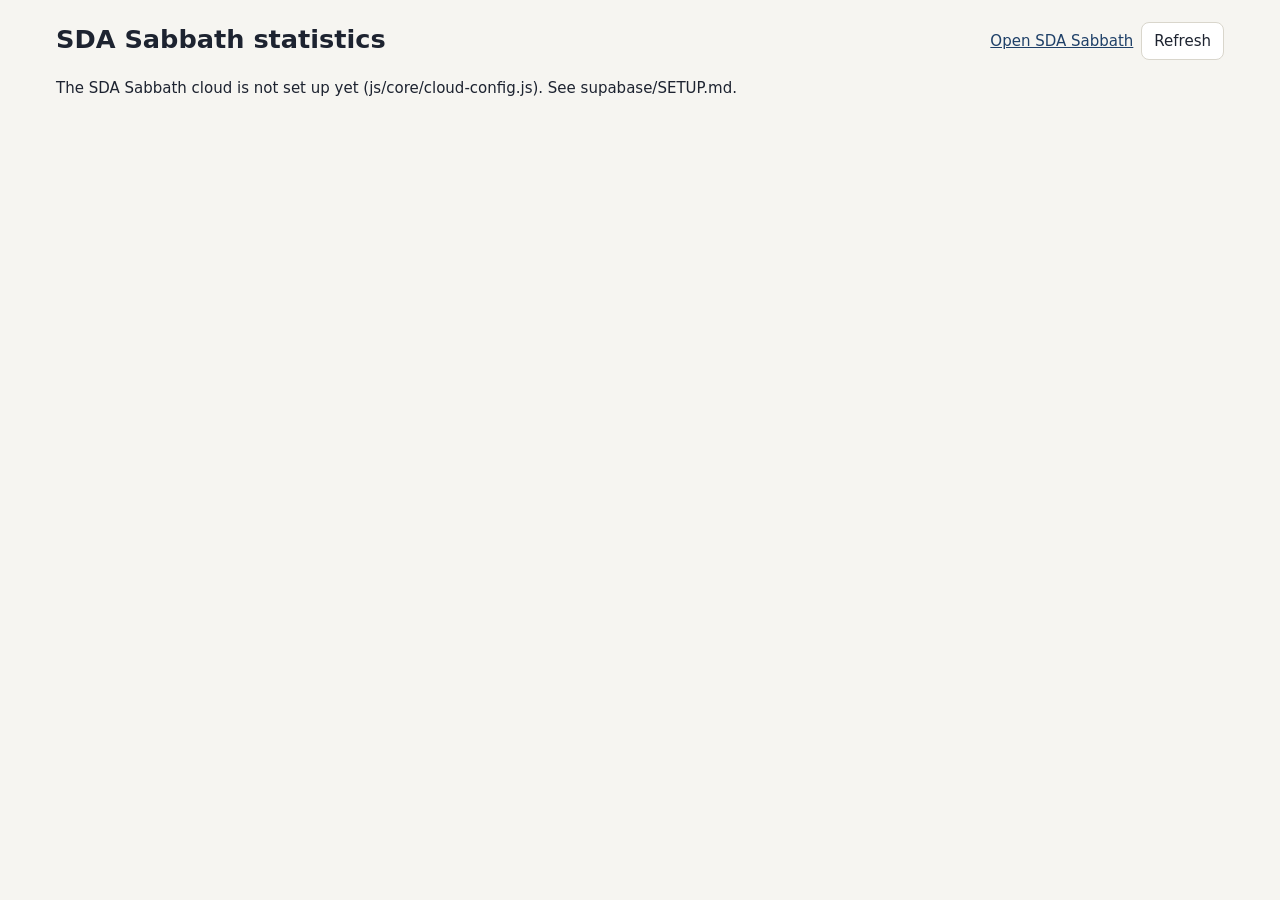
==== admin.html @ f9bc1de7 "Bring in Church_Service's fixes and upgrades, kept separate from Church_Service Everything Church_Se" ====
<!doctype html>
<html lang="en-ZA">
<head>
<meta charset="utf-8">
<meta http-equiv="Content-Security-Policy" content="default-src 'self'; script-src 'self'; connect-src 'self' https://*.supabase.co https://*.supabase.in; style-src 'self' 'unsafe-inline'; img-src 'self' data:; base-uri 'self'; form-action 'none'; object-src 'none'">
<meta name="viewport" content="width=device-width, initial-scale=1">
<meta name="robots" content="noindex">
<meta name="theme-color" content="#161c28">
<title>Statistics – SDA Sabbath</title>
<link rel="icon" href="icons/favicon.svg" type="image/svg+xml">
<style>
  :root { color-scheme: light dark; --bg:#f6f5f1; --fg:#1d2330; --muted:#5a6475; --line:#d9d6cc; --card:#fff; --accent:#2b7f3e; --bar:#1f4068; --warn:#b45309; }
  @media (prefers-color-scheme: dark) { :root { --bg:#141a25; --fg:#e9e4d8; --muted:#a3acbd; --line:#2f3b52; --card:#1b2332; --accent:#46a758; --bar:#7aa7e0; --warn:#f0b429; } }
  * { box-sizing: border-box; }
  body { margin:0; background:var(--bg); color:var(--fg); font:15px/1.5 system-ui, -apple-system, "Segoe UI", Roboto, sans-serif; }
  main { max-width: 1200px; margin: 0 auto; padding: 20px 16px 60px; }
  h1 { font-size: 1.6rem; margin: 0 0 4px; } h2 { font-size: 1.1rem; margin: 0 0 10px; }
  .muted { color: var(--muted); } a { color: var(--bar); }
  .kpis { display:grid; grid-template-columns: repeat(auto-fit, minmax(150px, 1fr)); gap: 10px; margin: 16px 0; }
  .kpi, .card { background: var(--card); border:1px solid var(--line); border-radius: 12px; padding: 12px 14px; }
  .kpi b { display:block; font-size: 1.7rem; line-height: 1.2; font-variant-numeric: tabular-nums; }
  .kpi span { color: var(--muted); font-size: .85rem; }
  .grid2 { display:grid; grid-template-columns: repeat(auto-fit, minmax(340px, 1fr)); gap: 12px; margin-bottom: 12px; }
  table { width:100%; border-collapse: collapse; font-size: .9rem; } th, td { text-align:left; padding: 6px 8px; border-bottom: 1px solid var(--line); vertical-align: top; }
  th { color: var(--muted); font-weight: 600; } td.n { text-align: right; font-variant-numeric: tabular-nums; }
  .scroll { max-height: 420px; overflow: auto; }
  button, input, select, textarea { font: inherit; }
  button { cursor: pointer; padding: 7px 12px; border-radius: 8px; border: 1px solid var(--line); background: var(--card); color: var(--fg); }
  button.primary { background: var(--accent); border-color: var(--accent); color: #fff; font-weight: 600; }
  input, select, textarea { padding: 8px 10px; border-radius: 8px; border: 1px solid var(--line); background: var(--bg); color: var(--fg); }
  .row { display:flex; gap: 8px; align-items: center; flex-wrap: wrap; }
  .fb { border-bottom: 1px solid var(--line); padding: 10px 0; } .fb p { white-space: pre-wrap; margin: 4px 0; }
  .tag { display:inline-block; padding: 1px 8px; border-radius: 999px; border: 1px solid var(--line); font-size: .78rem; }
  .tag.new { border-color: var(--warn); color: var(--warn); }
  svg text { fill: var(--muted); font-size: 10px; }
  .hbar { display:flex; align-items:center; gap: 8px; margin: 3px 0; } .hbar i { display:block; height: 10px; background: var(--bar); border-radius: 3px; }
  .hbar span:first-child { width: 120px; flex: none; overflow: hidden; text-overflow: ellipsis; white-space: nowrap; }
</style>
</head>
<body>
<main>
  <div class="row" style="justify-content:space-between"><div><h1>SDA Sabbath statistics</h1><div class="muted" id="who"></div></div>
    <div class="row"><a href="./">Open SDA Sabbath</a><button id="reload" type="button">Refresh</button><button id="out" type="button" hidden>Sign out</button></div></div>
  <div id="app"><p class="muted">Loading…</p></div>
</main>
<script type="module" src="js/admin-main.js"></script>
</body>
</html>
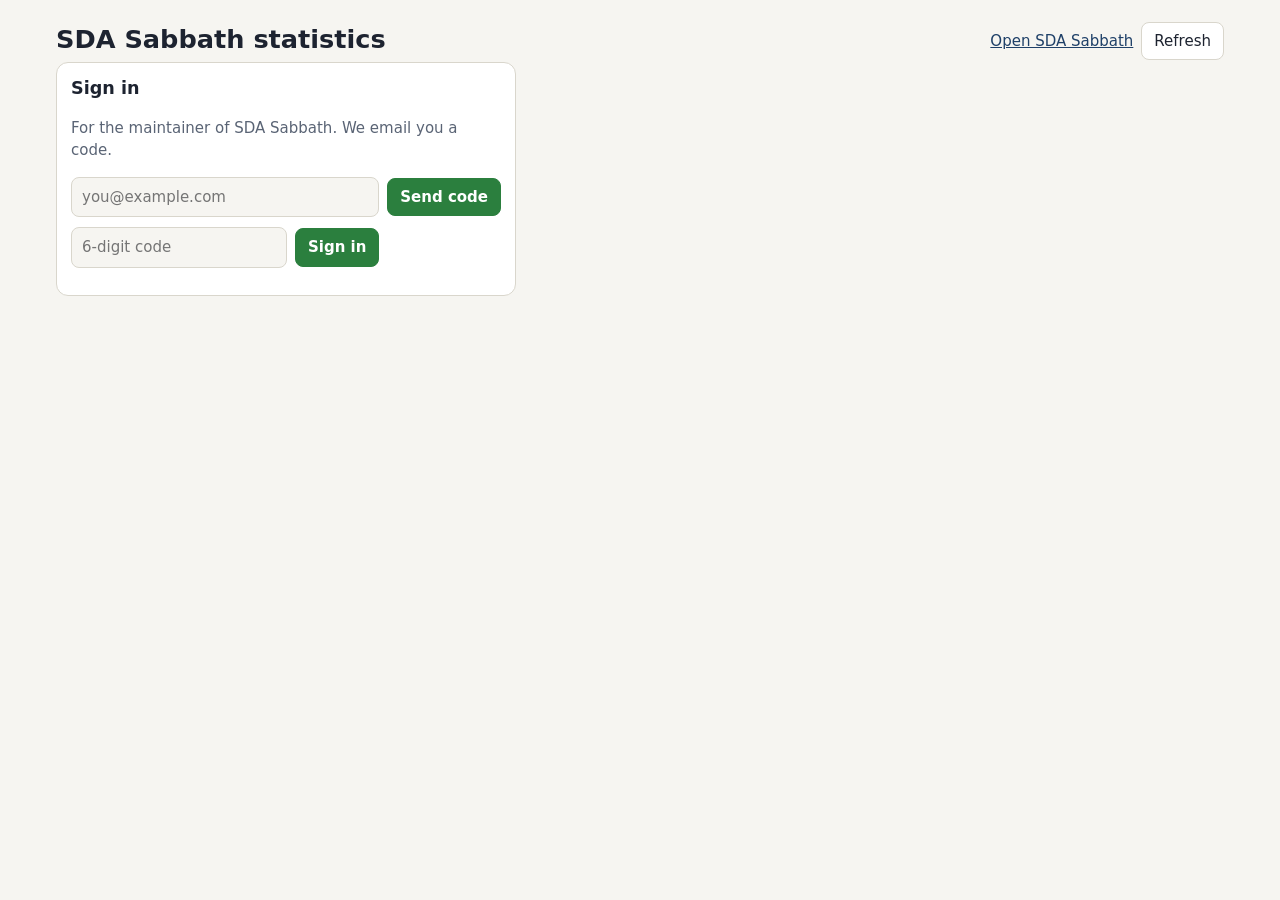
==== commit 161123d3: "Church statistics: offline recorder, dashboard, map, stories and a monthly email - Recorder (js/core" ====
--- a/admin.html
+++ b/admin.html
@@ -2,11 +2,12 @@
 <html lang="en-ZA">
 <head>
 <meta charset="utf-8">
+<meta name="referrer" content="strict-origin-when-cross-origin">
 <meta http-equiv="Content-Security-Policy" content="default-src 'self'; script-src 'self'; connect-src 'self' https://*.supabase.co https://*.supabase.in; style-src 'self' 'unsafe-inline'; img-src 'self' data:; base-uri 'self'; form-action 'none'; object-src 'none'">
 <meta name="viewport" content="width=device-width, initial-scale=1">
 <meta name="robots" content="noindex">
 <meta name="theme-color" content="#161c28">
-<title>Statistics – SDA Sabbath</title>
+<title>Church statistics – SDA Sabbath</title>
 <link rel="icon" href="icons/favicon.svg" type="image/svg+xml">
 <style>
   :root { color-scheme: light dark; --bg:#f6f5f1; --fg:#1d2330; --muted:#5a6475; --line:#d9d6cc; --card:#fff; --accent:#2b7f3e; --bar:#1f4068; --warn:#b45309; }
@@ -16,7 +17,7 @@
   main { max-width: 1200px; margin: 0 auto; padding: 20px 16px 60px; }
   h1 { font-size: 1.6rem; margin: 0 0 4px; } h2 { font-size: 1.1rem; margin: 0 0 10px; }
   .muted { color: var(--muted); } a { color: var(--bar); }
-  .kpis { display:grid; grid-template-columns: repeat(auto-fit, minmax(150px, 1fr)); gap: 10px; margin: 16px 0; }
+  .kpis { display:grid; grid-template-columns: repeat(auto-fit, minmax(132px, 1fr)); gap: 10px; margin: 16px 0; }
   .kpi, .card { background: var(--card); border:1px solid var(--line); border-radius: 12px; padding: 12px 14px; }
   .kpi b { display:block; font-size: 1.7rem; line-height: 1.2; font-variant-numeric: tabular-nums; }
   .kpi span { color: var(--muted); font-size: .85rem; }
@@ -34,7 +35,19 @@
   .tag.new { border-color: var(--warn); color: var(--warn); }
   svg text { fill: var(--muted); font-size: 10px; }
   .hbar { display:flex; align-items:center; gap: 8px; margin: 3px 0; } .hbar i { display:block; height: 10px; background: var(--bar); border-radius: 3px; }
-  .hbar span:first-child { width: 120px; flex: none; overflow: hidden; text-overflow: ellipsis; white-space: nowrap; }
+  .hbar span:first-child { width: 190px; flex: none; overflow: hidden; text-overflow: ellipsis; white-space: nowrap; }
+  nav.tabs { display:flex; gap:6px; flex-wrap:wrap; margin: 14px 0 6px; } nav.tabs button[aria-pressed="true"] { background: var(--bar); border-color: var(--bar); color: #fff; }
+  .filters { display:flex; gap:8px; flex-wrap:wrap; align-items:center; margin: 6px 0 4px; }
+  .lead { font-size: 1.05rem; margin: 10px 0 4px; } .lead li { margin: 3px 0; }
+  .kpi small { display:block; margin-top: 2px; font-size: .8rem; } .up { color: var(--accent); } .down { color: var(--warn); }
+  .hymnweek { display:flex; gap: 14px; align-items:center; } .hymnweek .num { font-size: 2.6rem; font-weight: 800; color: var(--bar); line-height: 1; }
+  .quote { border-left: 3px solid var(--accent); padding: 4px 0 4px 12px; margin: 10px 0; } .quote p { margin: 0 0 4px; white-space: pre-wrap; }
+  .map svg { width: 100%; height: auto; background: color-mix(in srgb, var(--bar) 8%, var(--card)); border-radius: 10px; }
+  .map path { fill: var(--card); stroke: var(--line); stroke-width: .6; vector-effect: non-scaling-stroke; }
+  .map circle { stroke: #fff; stroke-width: 1.2; vector-effect: non-scaling-stroke; }
+  .legend { display:flex; gap: 14px; flex-wrap: wrap; font-size: .85rem; color: var(--muted); } .legend i { display:inline-block; width: 10px; height: 10px; border-radius: 50%; margin-right: 5px; vertical-align: -1px; }
+  .pill { display:inline-block; padding: 1px 8px; border-radius: 999px; background: color-mix(in srgb, var(--accent) 15%, transparent); color: var(--accent); font-size: .78rem; }
+  @media (max-width: 600px) { .hbar span:first-child { width: 96px; } .kpi b { font-size: 1.4rem; } }
 </style>
 </head>
 <body>
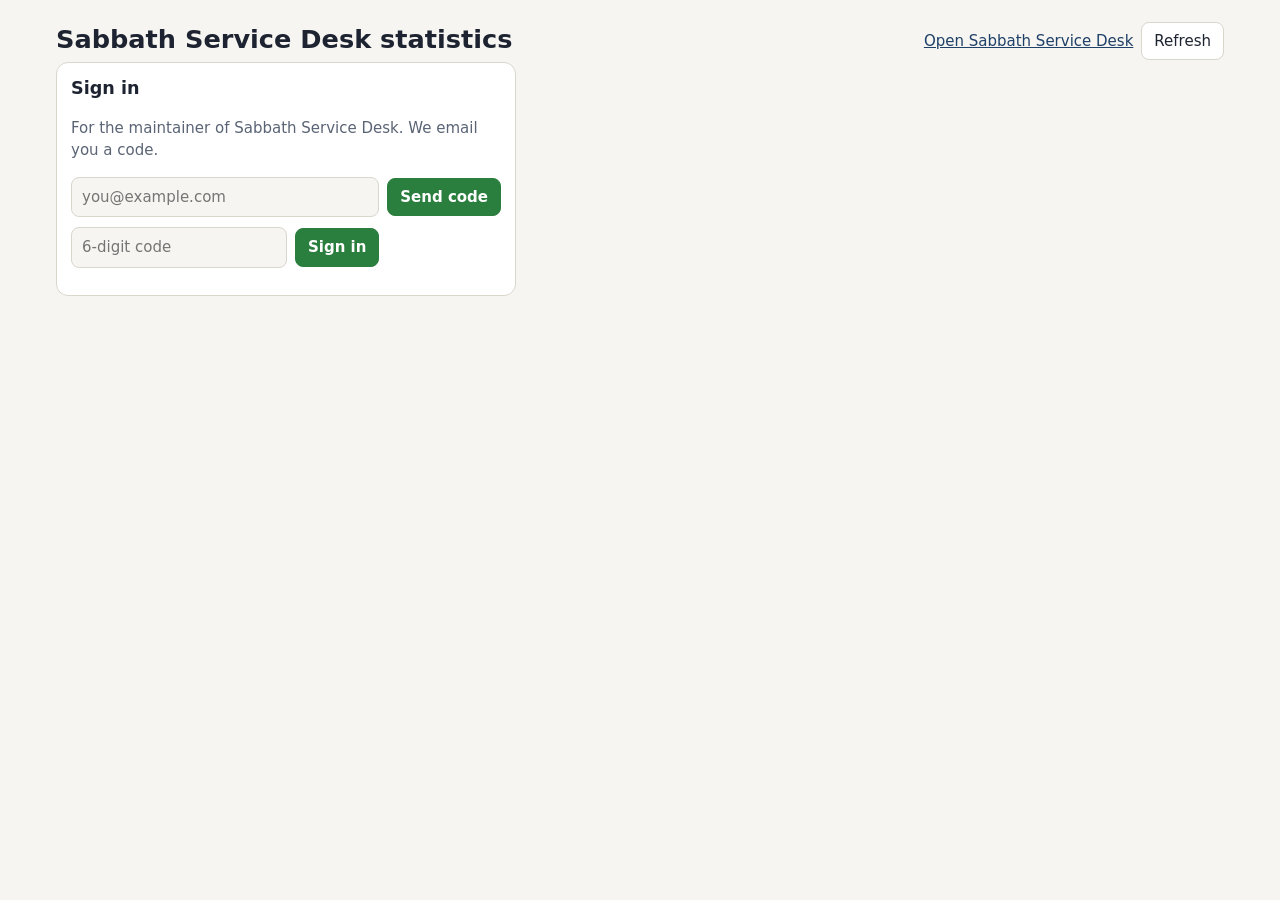
==== commit c743f08b: "Sabbath Service Desk: rename; plan Next follows the plan, no banner music from plan, double-tap to s" ====
--- a/admin.html
+++ b/admin.html
@@ -7,7 +7,7 @@
 <meta name="viewport" content="width=device-width, initial-scale=1">
 <meta name="robots" content="noindex">
 <meta name="theme-color" content="#161c28">
-<title>Church statistics – SDA Sabbath</title>
+<title>Church statistics – Sabbath Service Desk</title>
 <link rel="icon" href="icons/favicon.svg" type="image/svg+xml">
 <style>
   :root { color-scheme: light dark; --bg:#f6f5f1; --fg:#1d2330; --muted:#5a6475; --line:#d9d6cc; --card:#fff; --accent:#2b7f3e; --bar:#1f4068; --warn:#b45309; }
@@ -52,8 +52,8 @@
 </head>
 <body>
 <main>
-  <div class="row" style="justify-content:space-between"><div><h1>SDA Sabbath statistics</h1><div class="muted" id="who"></div></div>
-    <div class="row"><a href="./">Open SDA Sabbath</a><button id="reload" type="button">Refresh</button><button id="out" type="button" hidden>Sign out</button></div></div>
+  <div class="row" style="justify-content:space-between"><div><h1>Sabbath Service Desk statistics</h1><div class="muted" id="who"></div></div>
+    <div class="row"><a href="./">Open Sabbath Service Desk</a><button id="reload" type="button">Refresh</button><button id="out" type="button" hidden>Sign out</button></div></div>
   <div id="app"><p class="muted">Loading…</p></div>
 </main>
 <script type="module" src="js/admin-main.js"></script>
